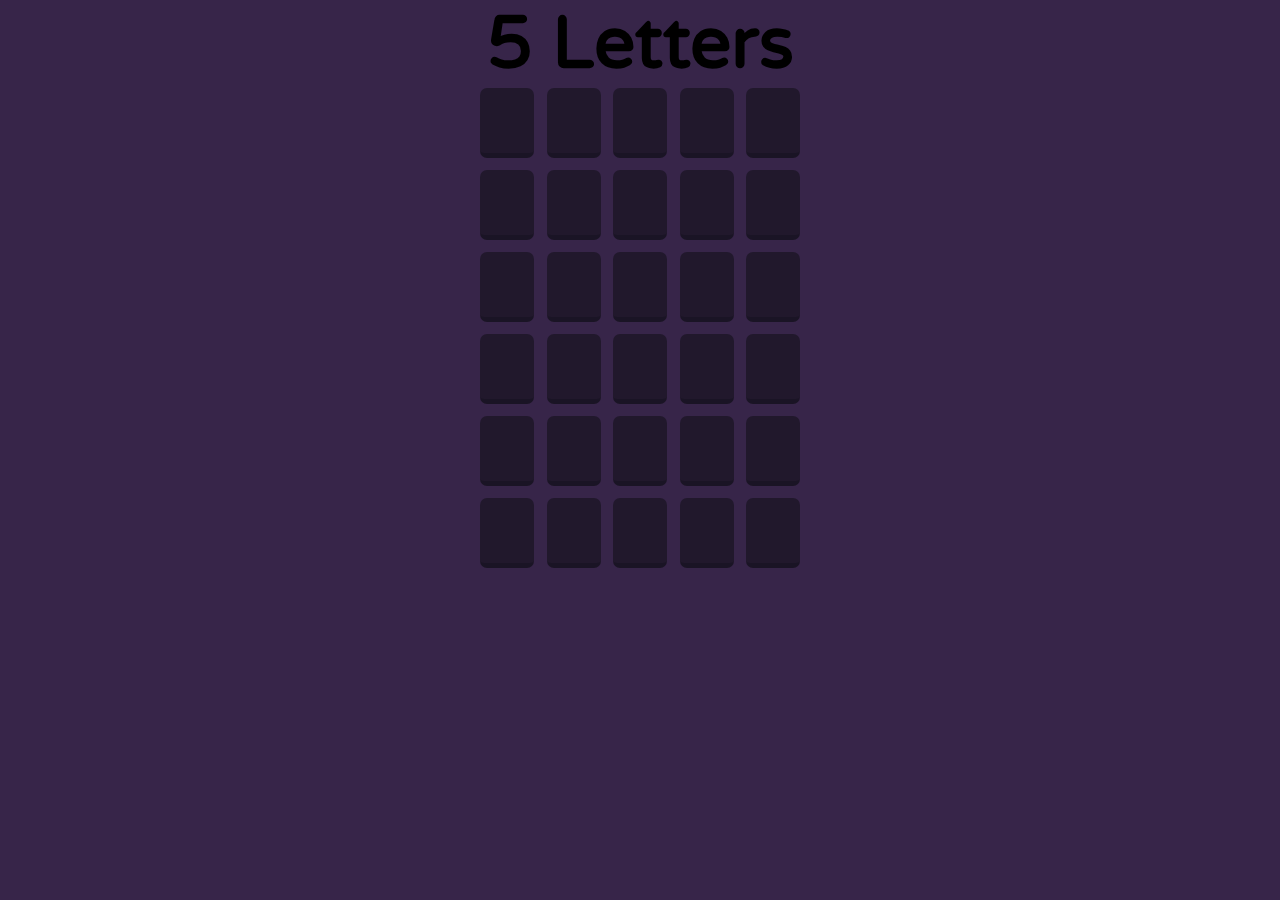
==== 5_LETTERS/index.html @ 8e7391b1 "Relocating the updated files" ====
<!DOCTYPE html>
<html lang="en">
<head>
    <meta charset="UTF-8">
    <meta name="viewport" content="width=device-width, initial-scale=1.0">
    <link rel="icon" href="assets/img/icon.png">
    <link rel="stylesheet" href="style.css">
    <title>5 Letters</title>
</head>
<body>
    <h2>5 Letters</h2>
    
    <div class="board-area" id="boardArea"></div>

    <script src="script.js"></script>
</body>
</html>
---- 5_LETTERS/style.css ----
@import url('https://fonts.googleapis.com/css2?family=Varela+Round&display=swap');
*{
    margin: 0; padding: 0; box-sizing: border-box; font-family: 'Varela Round', sans-serif;
    user-select: none;
}
:root{
    --dark_purple: #1A1423;
    --purple: #372549;
    --btwPurple_and_Pink: #774C60;
    --almost_pink: #B75D69;
    --almost_white: #EACDC2;
    --right_letter: #6ABD45;
    --almost_right: #FF6F61;
}

body{
    width: 100%;
    min-height: 100vh;
    height: 100%;
    background-color: var(--purple);

    display: flex;
    flex-direction: column;
    align-items: center;
}
h2{
    font-size: calc(15px + 4.5vw);
}

.board-area{
    max-width: 45em;
    height: 30em;
    display: flex;
    justify-content: space-between;
    align-items: center;
}

.board{
    width: 20em;
    height: 30em;
    display: flex;
    flex-direction: column;
    justify-content: space-between;
}

.line {
    width: 100%;
    height: calc(100%/6 - 10px);
    display: flex;
    justify-content: space-between;
    align-items: center;
}

.cell {
    width: calc(100%/5 - 10px);
    height: 100%;
    background-color: #1a1423be;
    border-bottom: 5px solid #1a1423be;
    border-radius: 7px;
    overflow: hidden;
    display: flex;
    justify-content: center;
    align-items: center;
}

.inputLetter{
    width: 100%;
    height: 100%;
    background-color: transparent;
    outline: none;
    border: none;
    color: var(--almost_white);
    font-size: calc(15px + 2vw);
    text-align: center;
    font-weight: 900;
}
.doneLetter{
    color: rgba(255, 255, 255, 0.6);
    font-size: calc(15px + 2vw);
}
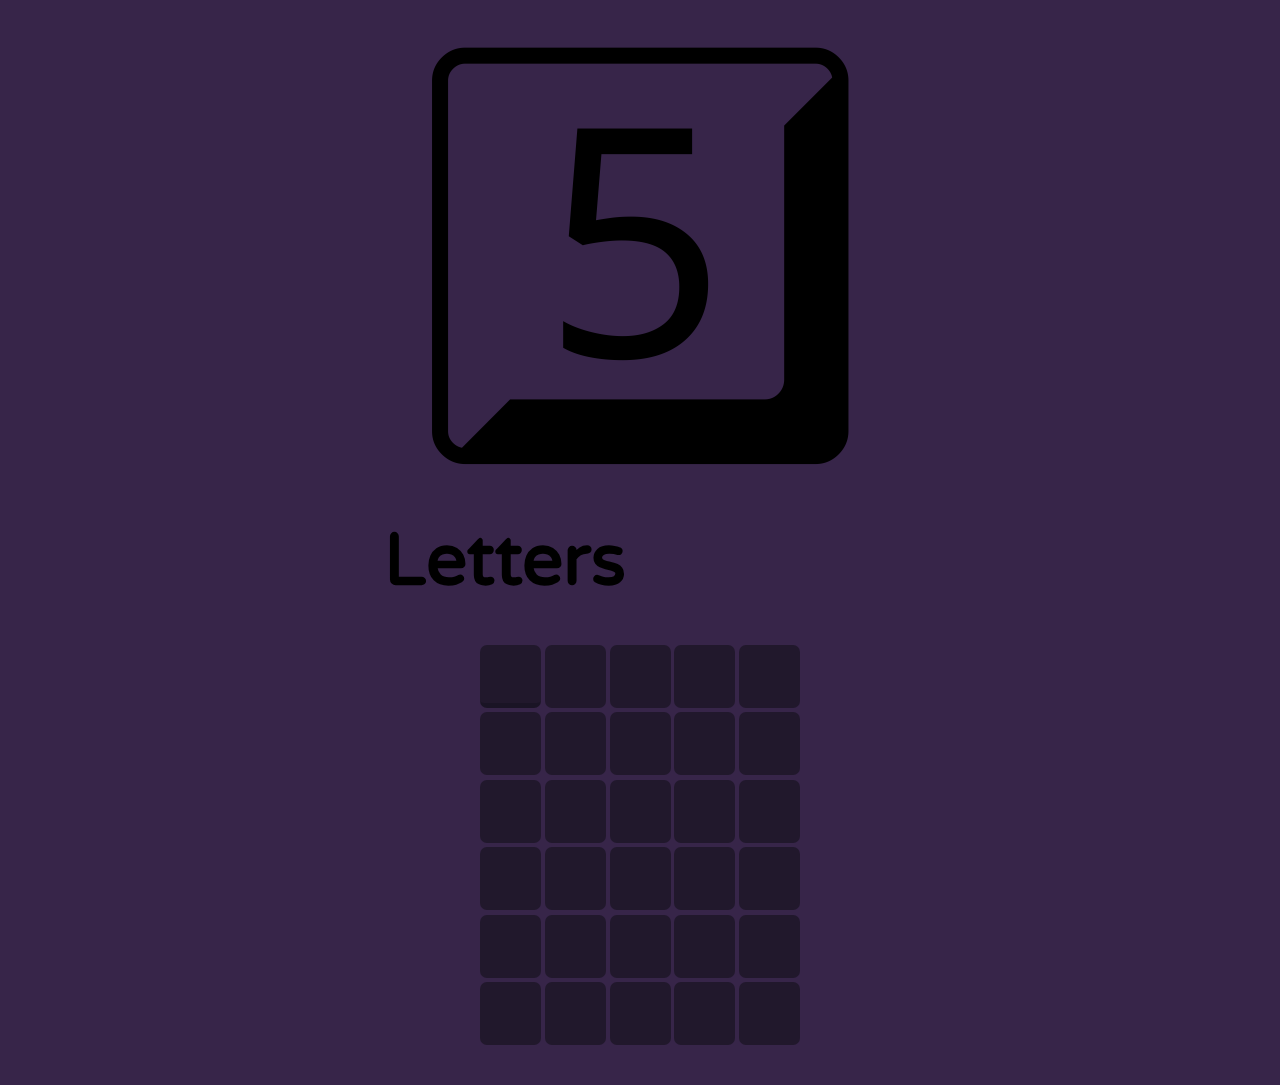
==== commit fd58b945: "Update index.html" ====
--- a/5_LETTERS/index.html
+++ b/5_LETTERS/index.html
@@ -8,10 +8,13 @@
     <title>5 Letters</title>
 </head>
 <body>
-    <h2>5 Letters</h2>
     
+    <div class="header">
+        <img src="assets/img/icon.png" alt="">
+        <h2>Letters</h2>
+    </div>
     <div class="board-area" id="boardArea"></div>
-
+    
     <script src="script.js"></script>
 </body>
-</html>+</html>
--- a/5_LETTERS/style.css
+++ b/5_LETTERS/style.css
@@ -37,7 +37,7 @@
 
 .board{
     width: 20em;
-    height: 30em;
+    height: 25em;
     display: flex;
     flex-direction: column;
     justify-content: space-between;
@@ -45,22 +45,25 @@
 
 .line {
     width: 100%;
-    height: calc(100%/6 - 10px);
+    height: calc(100%/6 - 4px);
     display: flex;
     justify-content: space-between;
     align-items: center;
 }
 
 .cell {
-    width: calc(100%/5 - 10px);
+    width: calc(100%/5 - 3px);
     height: 100%;
     background-color: #1a1423be;
-    border-bottom: 5px solid #1a1423be;
     border-radius: 7px;
     overflow: hidden;
     display: flex;
     justify-content: center;
     align-items: center;
+}
+
+.borderBottom{
+    border-bottom: 5px solid #1a1423be;
 }
 
 .inputLetter{
@@ -75,6 +78,6 @@
     font-weight: 900;
 }
 .doneLetter{
-    color: rgba(255, 255, 255, 0.6);
+    color: rgba(255, 255, 255, 0.5);
     font-size: calc(15px + 2vw);
-}+}
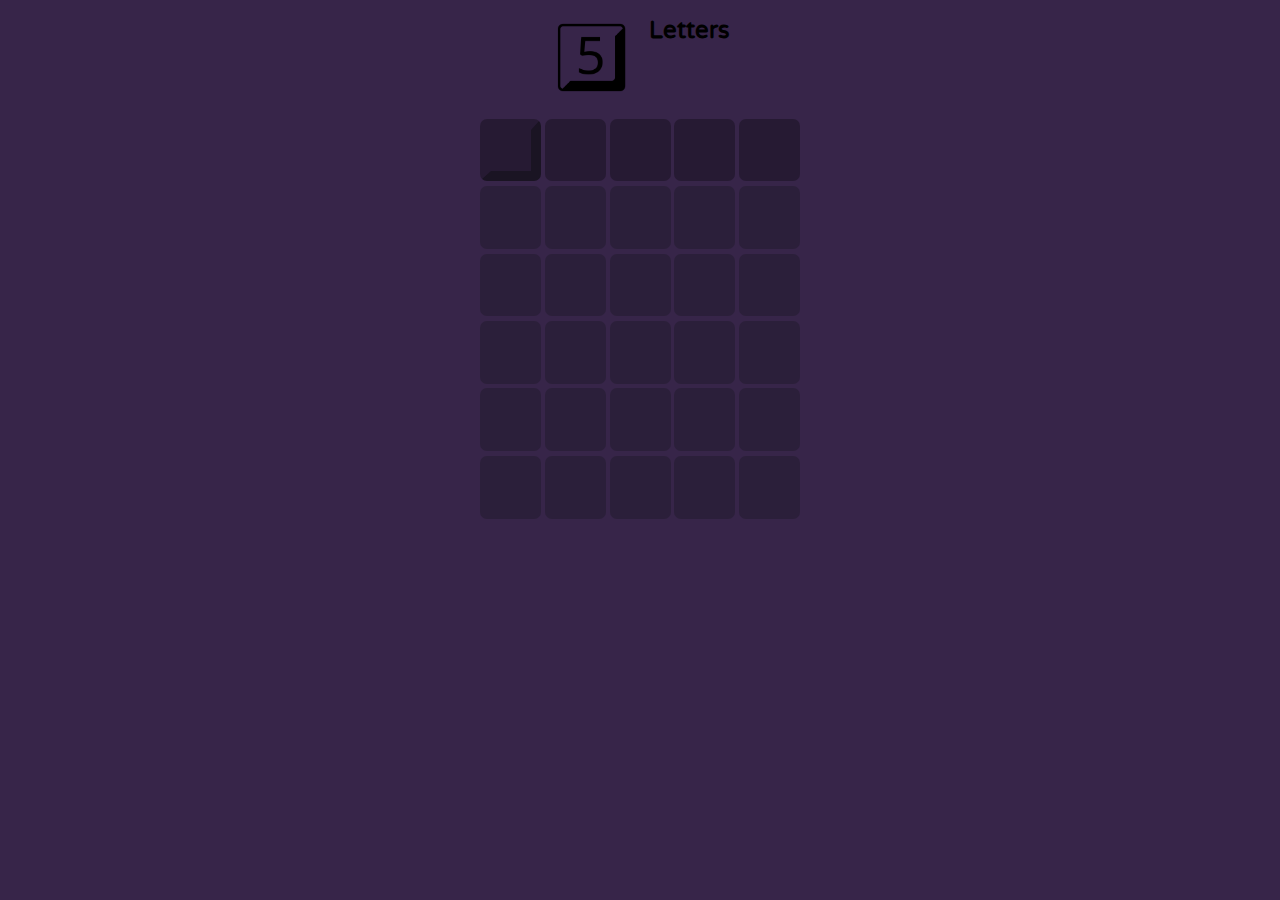
==== commit 7f9208c1: "Update index.html" ====
--- a/5_LETTERS/index.html
+++ b/5_LETTERS/index.html
@@ -4,7 +4,8 @@
     <meta charset="UTF-8">
     <meta name="viewport" content="width=device-width, initial-scale=1.0">
     <link rel="icon" href="assets/img/icon.png">
-    <link rel="stylesheet" href="style.css">
+    <link rel="stylesheet" href="./CSS/style.css">
+    <link rel="stylesheet" href="./CSS/modal.css">
     <title>5 Letters</title>
 </head>
 <body>
@@ -15,6 +16,9 @@
     </div>
     <div class="board-area" id="boardArea"></div>
     
-    <script src="script.js"></script>
+    <script src="./JS/make_board.js"></script>
+    <script src="./JS/common_tasks.js"></script>
+    <script src="./JS/modal.js"></script>
+    <script src="./JS/main.js"></script>
 </body>
 </html>
--- a/5_LETTERS/CSS/style.css
+++ b/5_LETTERS/CSS/style.css
@@ -0,0 +1,161 @@
+@import url('https://fonts.googleapis.com/css2?family=Varela+Round&display=swap');
+
+* {
+    margin: 0;
+    padding: 0;
+    box-sizing: border-box;
+    font-family: 'Varela Round', sans-serif;
+    user-select: none;
+}
+
+:root {
+    --dark_purple: #1A1423;
+    --purple: #372549;
+    --purple_tranparent: #271e34bd;
+    --almost_white: #f4f4f4;
+    --almost_right: #FF6F61;
+    --current_cell: #1a142392;
+    --right_letter: #6ABD45;
+    --neon_green: #03DD5E;
+    --dark_green: #02A144;
+    --yellow: #afaf25;
+    --dark_yellow: #949400cb;
+}
+
+body {
+    width: 100%;
+    min-height: 100vh;
+    height: 100%;
+    background-color: var(--purple);
+
+    display: flex;
+    flex-direction: column;
+    align-items: center;
+    position: relative;
+}
+
+.header {
+    margin-top: 1em;
+    display: flex;
+    justify-content: space-between;
+    gap: 1em;
+}
+
+.title {
+    font-size: calc(15px + 4.5vw);
+    font-weight: bold;
+}
+
+.back-alert{
+    width: 100%;
+    height: 2em;
+    display: flex;
+    justify-content: center;
+    align-items: center;
+    margin-top: .4vw;
+    visibility: hidden;
+}
+
+.alert{
+    padding: 4px;
+    background-color: var(--yellow);
+    box-shadow: 4px 4px var(--dark_yellow);
+    border-radius: 5px;
+    color: white;
+}
+
+img {
+    max-width: 6em;
+    width: calc(25px + 4.5vw);
+}
+
+.board-area {
+    margin-top: 20px;
+    max-width: 45em;
+    display: flex;
+    justify-content: space-between;
+    align-items: center;
+}
+
+.board {
+    width: 20em;
+    height: 25em;
+    display: flex;
+    flex-direction: column;
+    justify-content: space-between;
+}
+
+
+.line {
+    width: 100%;
+    height: calc(100%/6 - 4px);
+    display: flex;
+    justify-content: space-between;
+    align-items: center;
+}
+
+
+.current-cell {
+    background-color: var(--current_cell);
+    width: calc(100%/5 - 3px);
+    height: 100%;
+    border-radius: 7px;
+    overflow: hidden;
+    display: flex;
+    justify-content: center;
+    align-items: center;
+}
+
+.cell {
+    width: calc(100%/5 - 3px);
+    height: 100%;
+    background-color: var(--purple_tranparent);
+    border-radius: 7px;
+    overflow: hidden;
+    display: flex;
+    justify-content: center;
+    align-items: center;
+}
+
+.borderedCell {
+    background-color: var(--current_cell);
+    border-top: 11px solid transparent;
+    border-left: 11px solid transparent;
+    border-right: 10px solid var(--dark_purple);
+    border-bottom: 10px solid var(--dark_purple);
+}
+
+.animateDiv {
+    animation: jumpAndScale 0.5s ease-out;
+}
+
+.inputLetter {
+    width: 100%;
+    height: 100%;
+    background-color: transparent;
+    outline: none;
+    border: none;
+    color: var(--almost_white);
+    font-size: calc(15px + 2vw);
+    text-align: center;
+    font-weight: 900;
+}
+
+.doneLetter {
+    color: rgba(255, 255, 255, 0.5);
+    font-size: calc(15px + 2vw);
+}
+
+@keyframes jumpAndScale {
+    0% {
+        transform: translateY(0) scale(1);
+    }
+
+    50% {
+        transform: translateY(-10px) scale(1.1);
+    }
+
+    100% {
+        transform: translateY(0) scale(1);
+    }
+}
--- a/5_LETTERS/CSS/modal.css
+++ b/5_LETTERS/CSS/modal.css
@@ -0,0 +1,75 @@
+.backModal{
+    width: 100%;
+    min-height: 100vh;
+    height: 100%;
+    background-color: rgba(0, 0, 0, .5);
+    display: flex;
+    justify-content: center;
+    align-items: center;
+    
+    position: absolute;
+}
+
+.modal {
+    width: 70vw;
+    height: 25em;
+    max-width: 40em;
+    border: 2px solid var(--almost_white);
+    border-radius: 15px;
+    backdrop-filter: blur(5px);
+    padding: 20px;
+    display: flex;
+    flex-direction: column;
+    justify-content: space-between;
+    align-items: center;
+}
+
+.text{
+    color: var(--almost_white);
+    font-size: calc(1em + 1.1vw);
+    font-weight: 500;
+}
+.rightWord, .almostRightWord {
+    color: var(--right_letter);
+    font-size: calc(4em + 3vw);
+    font-weight: bold;   
+    backdrop-filter: blur(10px);
+}
+.almostRightWord{
+    color: var(--almost_right);
+}
+.btn-reset{
+    max-width: 20em;
+    padding: 7px;
+    border: none;
+    border-radius: 7px;
+    font-size: 1.5em;
+    font-weight: bold;
+    letter-spacing: 2px;
+    display: flex;
+    justify-content: center;
+    align-items: center;
+    gap: calc(10px + .1vw);
+    
+    background-color: #774C60;
+    color: #f5f5f5;    
+}
+.btn-reset span{
+    font-size: 1.5em;
+}
+
+.btn-reset {
+    padding: 15px;
+    border: none;
+    border-radius: 10px;
+    background-color: var(--neon_green);
+    box-shadow: 5px 5px var(--dark_green);
+    transition: 0.3s all;
+    cursor: pointer;
+}
+
+.btn-reset:active {
+    background-color: var(--dark_green);
+    transform: translateX(5px) translateY(5px);
+    box-shadow: none;
+}
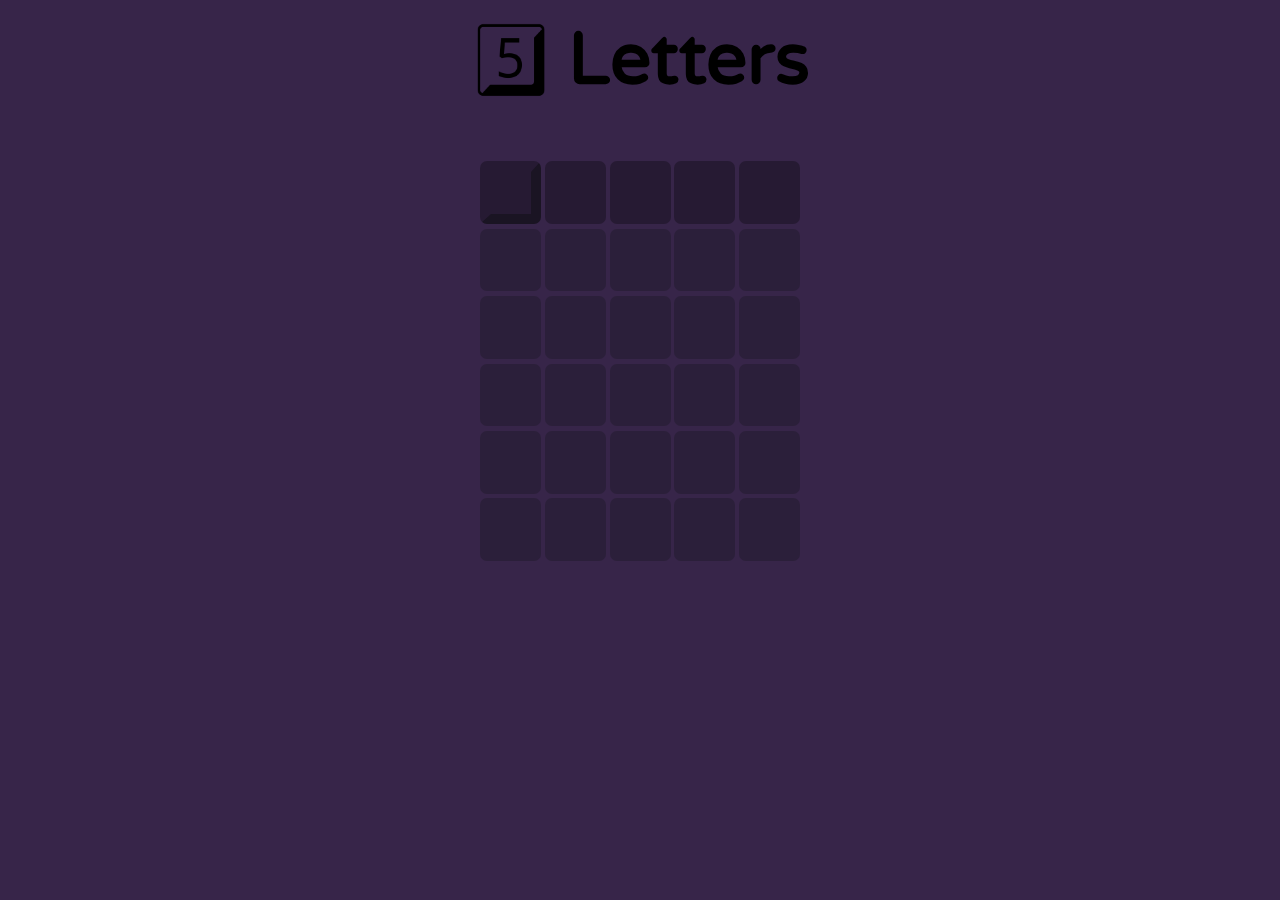
==== commit 80ab3c62: "Add files via upload" ====
--- a/5_LETTERS/index.html
+++ b/5_LETTERS/index.html
@@ -1,24 +1,35 @@
 <!DOCTYPE html>
 <html lang="en">
+
 <head>
     <meta charset="UTF-8">
     <meta name="viewport" content="width=device-width, initial-scale=1.0">
+    <link rel="stylesheet" href="https://fonts.googleapis.com/css2?family=Material+Symbols+Outlined:opsz,wght,FILL,GRAD@20..48,100..700,0..1,-50..200" />
     <link rel="icon" href="assets/img/icon.png">
     <link rel="stylesheet" href="./CSS/style.css">
     <link rel="stylesheet" href="./CSS/modal.css">
     <title>5 Letters</title>
 </head>
+
 <body>
-    
     <div class="header">
         <img src="assets/img/icon.png" alt="">
-        <h2>Letters</h2>
+        <h2 class="title">Letters</h2>
     </div>
-    <div class="board-area" id="boardArea"></div>
-    
-    <script src="./JS/make_board.js"></script>
+    <div class="back-alert" id="backAlert">
+        <span class="alert" id="alert"></span>
+    </div>
+    <main>
+        <div class="keyboard-area-left" id="keyboardAreaLeft"></div>
+        <div class="board-area" id="boardArea"></div>
+        <div class="keyboard-area-right" id="keyboardAreaRight"></div>
+    </main>
+
+
+    <script src="./JS/make_board.js" defer></script>
+    <script src="./JS/main.js" defer></script>
+    <script src="./JS/modal.js"></script>
     <script src="./JS/common_tasks.js"></script>
-    <script src="./JS/modal.js"></script>
-    <script src="./JS/main.js"></script>
 </body>
-</html>
+
+</html>--- a/5_LETTERS/CSS/style.css
+++ b/5_LETTERS/CSS/style.css
@@ -67,6 +67,13 @@
 img {
     max-width: 6em;
     width: calc(25px + 4.5vw);
+}
+
+main {
+    width: 100%;
+    display: flex;
+    justify-content: space-around;
+    align-items: center;
 }
 
 .board-area {
@@ -158,4 +165,4 @@
     100% {
         transform: translateY(0) scale(1);
     }
-}
+}--- a/5_LETTERS/CSS/modal.css
+++ b/5_LETTERS/CSS/modal.css
@@ -1,4 +1,4 @@
-.backModal{
+.backModal {
     width: 100%;
     min-height: 100vh;
     height: 100%;
@@ -6,7 +6,7 @@
     display: flex;
     justify-content: center;
     align-items: center;
-    
+
     position: absolute;
 }
 
@@ -24,21 +24,25 @@
     align-items: center;
 }
 
-.text{
+.text {
     color: var(--almost_white);
     font-size: calc(1em + 1.1vw);
     font-weight: 500;
 }
-.rightWord, .almostRightWord {
+
+.rightWord,
+.almostRightWord {
     color: var(--right_letter);
     font-size: calc(4em + 3vw);
-    font-weight: bold;   
+    font-weight: bold;
     backdrop-filter: blur(10px);
 }
-.almostRightWord{
+
+.almostRightWord {
     color: var(--almost_right);
 }
-.btn-reset{
+
+.btn-reset {
     max-width: 20em;
     padding: 7px;
     border: none;
@@ -50,11 +54,12 @@
     justify-content: center;
     align-items: center;
     gap: calc(10px + .1vw);
-    
+
     background-color: #774C60;
-    color: #f5f5f5;    
+    color: #f5f5f5;
 }
-.btn-reset span{
+
+.btn-reset span {
     font-size: 1.5em;
 }
 
@@ -72,4 +77,4 @@
     background-color: var(--dark_green);
     transform: translateX(5px) translateY(5px);
     box-shadow: none;
-}
+}